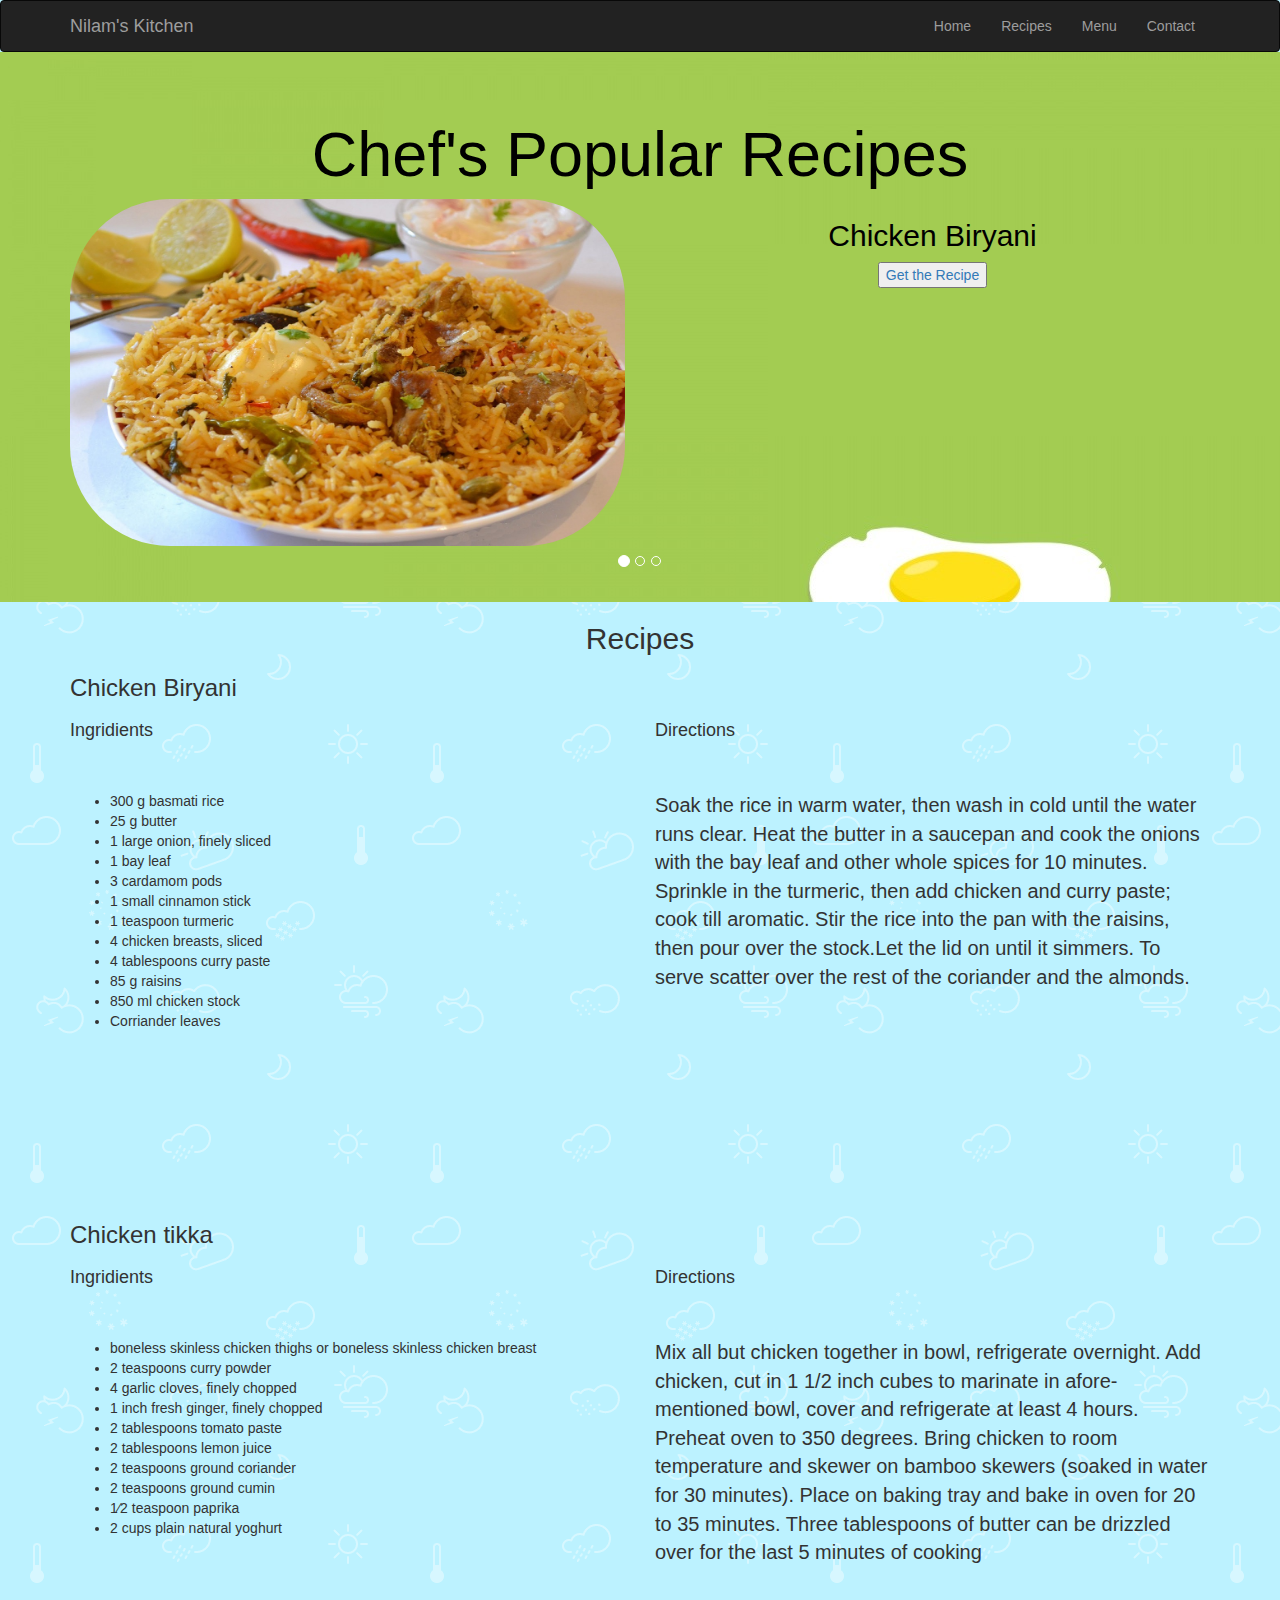
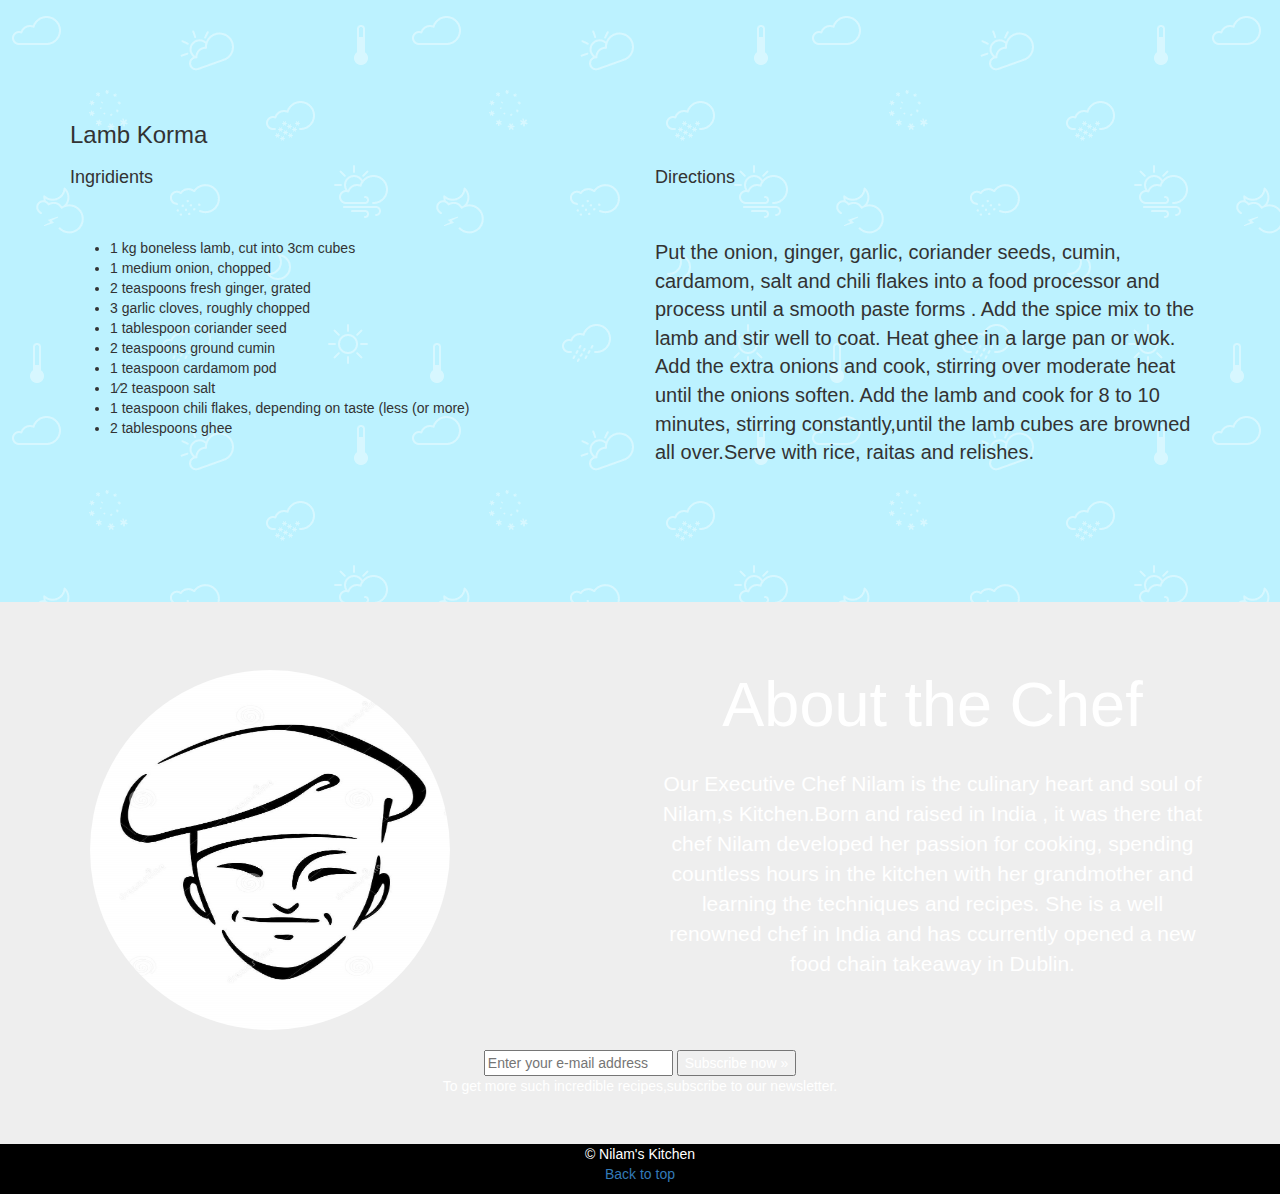
==== About.html @ 0446d21d "Second Commit" ====
<!DOCTYPE html>
<html>
	<head>
		<title>Recipes</title>
		<meta name="viewport" content="width=device-width, initial-scale=1">
		<link rel="stylesheet" href="css/bootstrap.min.css" />
		<link rel="stylesheet" href="https://cdnjs.cloudflare.com/ajax/libs/font-awesome/4.6.3/css/font-awesome.min.css">
		<link rel="stylesheet" href="css/style.css" />
	</head>
	<body background="weather.png">
		
		    <nav class="navbar navbar-inverse " role="navigation">
        <div class="container">

            <div class="navbar-header">
                <button type="button" class="navbar-toggle" data-toggle="collapse" data-target="#bs-example-navbar-collapse-1">
                    <span class="sr-only">Toggle navigation</span>
                    <span class="icon-bar"></span>
                    <span class="icon-bar"></span>
                    <span class="icon-bar"></span>
                </button>
                <a class="navbar-brand" href="index.html">Nilam's Kitchen</a>
            </div>
           
            <div class="collapse navbar-collapse" id="bs-example-navbar-collapse-1">
                <ul class="nav navbar-nav navbar-right">
				<li>
                        <a href="index.html">Home</a>
                    </li>
                    <li>
                        <a href="About.html">Recipes</a>
                    </li>
                    <li>
                        <a href="menu.html">Menu</a>
                    </li>
                    <li>
                        <a href="contact.html">Contact</a>
                    </li>
                </ul>
            </div>
            
        </div>
        
    </nav>

				
		
					<div id="myCarousel" class="carousel slide" data-ride="carousel">

			  <ol class="carousel-indicators">
				<li data-target="#myCarousel" data-slide-to="0" class="active"></li>
				<li data-target="#myCarousel" data-slide-to="1"></li>
				<li data-target="#myCarousel" data-slide-to="2"></li>
				
			  </ol>

			  
			  <div class="carousel-inner" role="listbox">
				<div class="item active">
				  	<div class="jumbotron jumbotron6" id="Home">
						<div class="container">
						<center><h1>Chef's Popular Recipes</h1></center>
							<div class="row">
								<div class="col-md-6 col-sm-12">
									<img src="biryani.jpg" class="img-responsive" id="biryaniimg">
								</div>
								<div class="col-md-6 col-sm-12">
									<h2>Chicken Biryani</h2>
								<button><a href="#biryani">Get the Recipe</a></button>
								</div>
							</div>
							
						</div>
					</div>
				  <div class="carousel-caption">
				
				  </div>
				</div>

				<div class="item">
				 <div class="jumbotron jumbotron7" id="Home">
						<div class="container">
						<center><h1>Chef's Popular Recipes</h1></center>
							<div class="row">
								<div class="col-md-6 col-sm-12">
									<img src="chictik.jpg" class="img-responsive" id="tikkaimg">
								</div>
								<div class="col-md-6 col-sm-12">
									<h2>Chicken Tikka</h2>
								<button><a href="#tikka">Get the Recipe</a></button>
								</div>
							</div>		
						</div>
					</div>
				  <div class="carousel-caption">
	
					
				  </div>
				</div>

				<div class="item">
				 <div class="jumbotron jumbotron8" id="Home">
						<div class="container">
						<center><h1>Chef's Popular Recipes</h1></center>
							<div class="row">
								<div class="col-md-6 col-sm-12">
									<img src="lamb.jpg" class="img-responsive" id="lambimg">
								</div>
								<div class="col-md-6 col-sm-12">
								<h2>Lamb Korma</h2>
								<button><a href="#lambKorma">Get the Recipe</a></button>
								</div>
							</div>
						</div>
				</div>
							
						</div>
					</div>
				  <div class="carousel-caption">
			
				  </div>
				</div>
				

			
			 
			
			<div id="biryani">
			<div class="container">
				<center><h2>Recipes</h2></center>
							<h3>Chicken Biryani</h3>
							<div class="row">
					<div class="col-md-6 col-sm-12">
						<h4>Ingridients</h4>
						</br>
						</br>
						<ul>
						<li>300 g basmati rice</li>
						<li>25 g butter</li>
						<li>1 large onion, finely sliced</li>
						<li>1 bay leaf</li>
						<li>3 cardamom pods</li>
						<li>1 small cinnamon stick</li>
						<li>1 teaspoon turmeric</li>
						<li>4 chicken breasts, sliced</li>
						<li>4 tablespoons curry paste</li>
						<li>85 g raisins</li>
						<li>850 ml chicken stock</li>
						<li>Corriander leaves</li>
						
						
						</ul>
					</div>
					<div class="col-md-6 col-sm-12">
						<h4>Directions</h4>
						</br>
						</br>
						<p>Soak the rice in warm water, then wash in cold until the water runs clear.
						Heat the butter in a saucepan and cook the onions with the bay leaf and other whole spices for 10 minutes.
						 Sprinkle in the turmeric, then add chicken and curry paste; cook till aromatic.
						Stir the rice into the pan with the raisins, then pour over the stock.Let the lid on until it simmers.
						To serve scatter over the rest of the coriander and the almonds.
						</p>
					</div>
				</div>
			</div>
			</div>
			 <div id="tikka">
				<div class="container">
				
							<h3>Chicken tikka</h3>
							<div class="row">
					<div class="col-md-6 col-sm-12">
						<h4>Ingridients</h4>
						</br>
						</br>
						<ul>
						<li>boneless skinless chicken thighs or boneless skinless chicken breast</li>
						<li>2 teaspoons curry powder</li>
						<li>4 garlic cloves, finely chopped</li>
						<li>1 inch fresh ginger, finely chopped</li>
						<li>2 tablespoons tomato paste</li>
						<li>2 tablespoons lemon juice</li>
						<li>2 teaspoons ground coriander</li>
						<li>2 teaspoons ground cumin</li>
						<li>1⁄2 teaspoon paprika</li>
						<li>2 cups plain natural yoghurt</li>
						</ul>
					</div>
					<div class="col-md-6 col-sm-12">
						<h4>Directions</h4>
						</br>
						</br>
						<p>Mix all but chicken together in bowl, refrigerate overnight.
							Add chicken, cut in 1 1/2 inch cubes to marinate in afore-mentioned bowl, cover and refrigerate at least 4 hours.
							Preheat oven to 350 degrees.
							Bring chicken to room temperature and skewer on bamboo skewers (soaked in water for 30 minutes).
							Place on baking tray and bake in oven for 20 to 35 minutes.
							Three tablespoons of butter can be drizzled over for the last 5 minutes of cooking
													</p>
					</div>
				</div>
				</div>
			</div>
			<div id="lambKorma">
				<div class="container">
				
							<h3>Lamb Korma</h3>
						<div class="row">
							<div class="col-md-6 col-sm-12">
							<h4>Ingridients</h4>
							</br>
							</br>
							<ul>
							<li>1 kg boneless lamb, cut into 3cm cubes</li>
							<li>1 medium onion, chopped</li>
							<li>2 teaspoons fresh ginger, grated</li>
							<li>3 garlic cloves, roughly chopped</li>
							<li>1 tablespoon coriander seed</li>
							<li>2 teaspoons ground cumin</li>
							<li>1 teaspoon cardamom pod</li>
							<li>1⁄2 teaspoon salt</li>
							<li>1 teaspoon chili flakes, depending on taste (less (or more)</li>
							<li>2 tablespoons ghee</li>
						
							</ul>
							</div>
							<div class="col-md-6 col-sm-12">
							<h4>Directions</h4>
							</br>
							</br>
							<p>Put the onion, ginger, garlic, coriander seeds, cumin, cardamom,
							salt and chili flakes into a food processor and process until a smooth paste forms .
							Add the spice mix to the lamb and stir well to coat.
							Heat ghee in a large pan or wok. Add the extra onions and cook, stirring over moderate heat until the onions soften.
							Add the lamb and cook for 8 to 10 minutes, stirring constantly,until the lamb cubes are browned all over.Serve with rice, raitas and relishes.
							</p>
							</div>
						</div>
				</div>
			</div>
		
			<div class="item">
				 <div class="jumbotron jumbotron5" id="Home">
						<div class="container">
							<div class="row">
							<div class="col-md-6 col-sm-12">
							<img id="chef" src="chef.jpg" class="img-responsive">
							</div>
									<div class="col-md-6 col-sm-12" >
									<h1>About the Chef</h1>
									</br>
									<p>Our Executive Chef Nilam is the culinary heart and soul of Nilam,s Kitchen.Born and raised in India , it was there
										that chef Nilam developed her passion for cooking, spending countless hours in the kitchen  with her grandmother
										and learning the techniques and recipes. She is a well renowned chef in India and has ccurrently opened a new 
										food chain takeaway in Dublin.</p>
									</div>
									
							</div>
							<center><form class="subscribe themebgpale" action="/subscribe" method="POST">
			  <input type="hidden" name="_csrf" value="gPnp8e59JpYN8sbioqufDUAbdUcecOST8e6ihJmBSKY=" />
			  <input type="email" placeholder="Enter your e-mail address" class="email" name="email" id="email" value="" required />
			  <button class="awesome" type="submit" target="_blank">Subscribe now &raquo;</button>
			  
				<div class="count">To get more such incredible recipes,subscribe to our newsletter.</div>
			  
			</form>	</center>
				
					
						</div>
				</div>
				 
				</div>
		
		
			
		<div class="copyright">
			<div class="container">
				<footer>&copy; Nilam's Kitchen</br><a href= "#">Back to top</a></footer>
			</div>
		</div>
			
		

		<script src="http://code.jquery.com/jquery-1.11.0.min.js"></script>
	<script src="js/bootstrap.js"></script>
		<script>$(function() {
		  $('a[href*="#"]:not([href="#"])').click(function() {
			if (location.pathname.replace(/^\//,'') == this.pathname.replace(/^\//,'') && location.hostname == this.hostname) {
			  var target = $(this.hash);
			  target = target.length ? target : $('[name=' + this.hash.slice(1) +']');
			  if (target.length) {
				$('html, body').animate({
				  scrollTop: target.offset().top
				}, 1000);
				return false;
			  }
			}
		  });
		});
	</script>
	</body>
</html>
---- css/style.css ----
p{
	font-size:20px;
}
.copyright
{
	background-color:black;
	text-align:center;
	color:#fff;
	min-height:50px;
	
}
.info{
	min-height:200px;
}

.menu{min-height:1000px;}
.jumbotron-special
{
	background-image:url('../foodm2.jpg');
	background-attachment:fixed;
    min-height:250px;
    margin-bottom:0px;
	text-align:center;
}
.big{
	font-size:50px;
}
#tandoori{
	min-height:600px;
}
#biryani{
	min-height:600px;
}
#sun{
	min-height:600px;
}
#chef{
	height:400px;
	width:400px;
	border-radius: 350px;
    
    padding: 20px; 
}
.contact{
	min-height:600px;
	
}
.color{
	min-height:150px;
}
.jumbotron1
{
	background-image:url('../food2.jpg');
	background-attachment:fixed;
    min-height:500px;
    margin-bottom:0px;
	text-align:center;
}
.jumbotron2
{
	background-image:url('../back.jpg');
	background-attachment:fixed;
    min-height:500px;
    margin-bottom:0px;
	text-align:center;
}
.jumbotron3
{
	background-image:url('../food4.jpg');
	background-attachment:fixed;
    min-height:500px;
    margin-bottom:0px;
	text-align:center;
}
.big{
	font-size:70px;
}
.navbar { margin-bottom:0px ; }
.carousel-caption { margin-top:0px; }
.jumbotron4
{
	background-image:url('../foodm3.jpg');
	background-attachment:fixed;
    min-height:300px;
    margin-bottom:0px;
	text-align:center;
	color:white;
}
.jumbotron5
{
	background-image:url('../download.jpg');
	background-attachment:fixed;
    min-height:300px;
    margin-bottom:0px;
	text-align:center;
	color:white;
}
.comment{
	min-height:600px;
}
.address{
	min-height:500px;
}
.fa{
		padding:15px;
		font-size:50px;
	}
	.jumbotron6
{
	background-image:url('../background.jpg');
	background-attachment:fixed;
    min-height:550px;
    margin-bottom:0px;
	color:black;
	text-align:center;
}.jumbotron7
{
	background-image:url('../background.jpg');
	background-attachment:fixed;
    min-height:550px;
    margin-bottom:0px;
	color:black;
		text-align:center;
}.jumbotron8
{
	background-image:url('../background.jpg');
	background-attachment:fixed;
    min-height:550px;
    margin-bottom:0px;
	color:black;
	text-align:center;
	}

#biryaniimg
	{

	border-radius: 100px;

}
#tikkaimg
{

	border-radius: 100px;
    

}
#lambimg
{

	border-radius: 100px;
    
 }
 #lambKorma{
	 min-height:500px;
 }
 #tikka{
	 min-height:500px;
 }
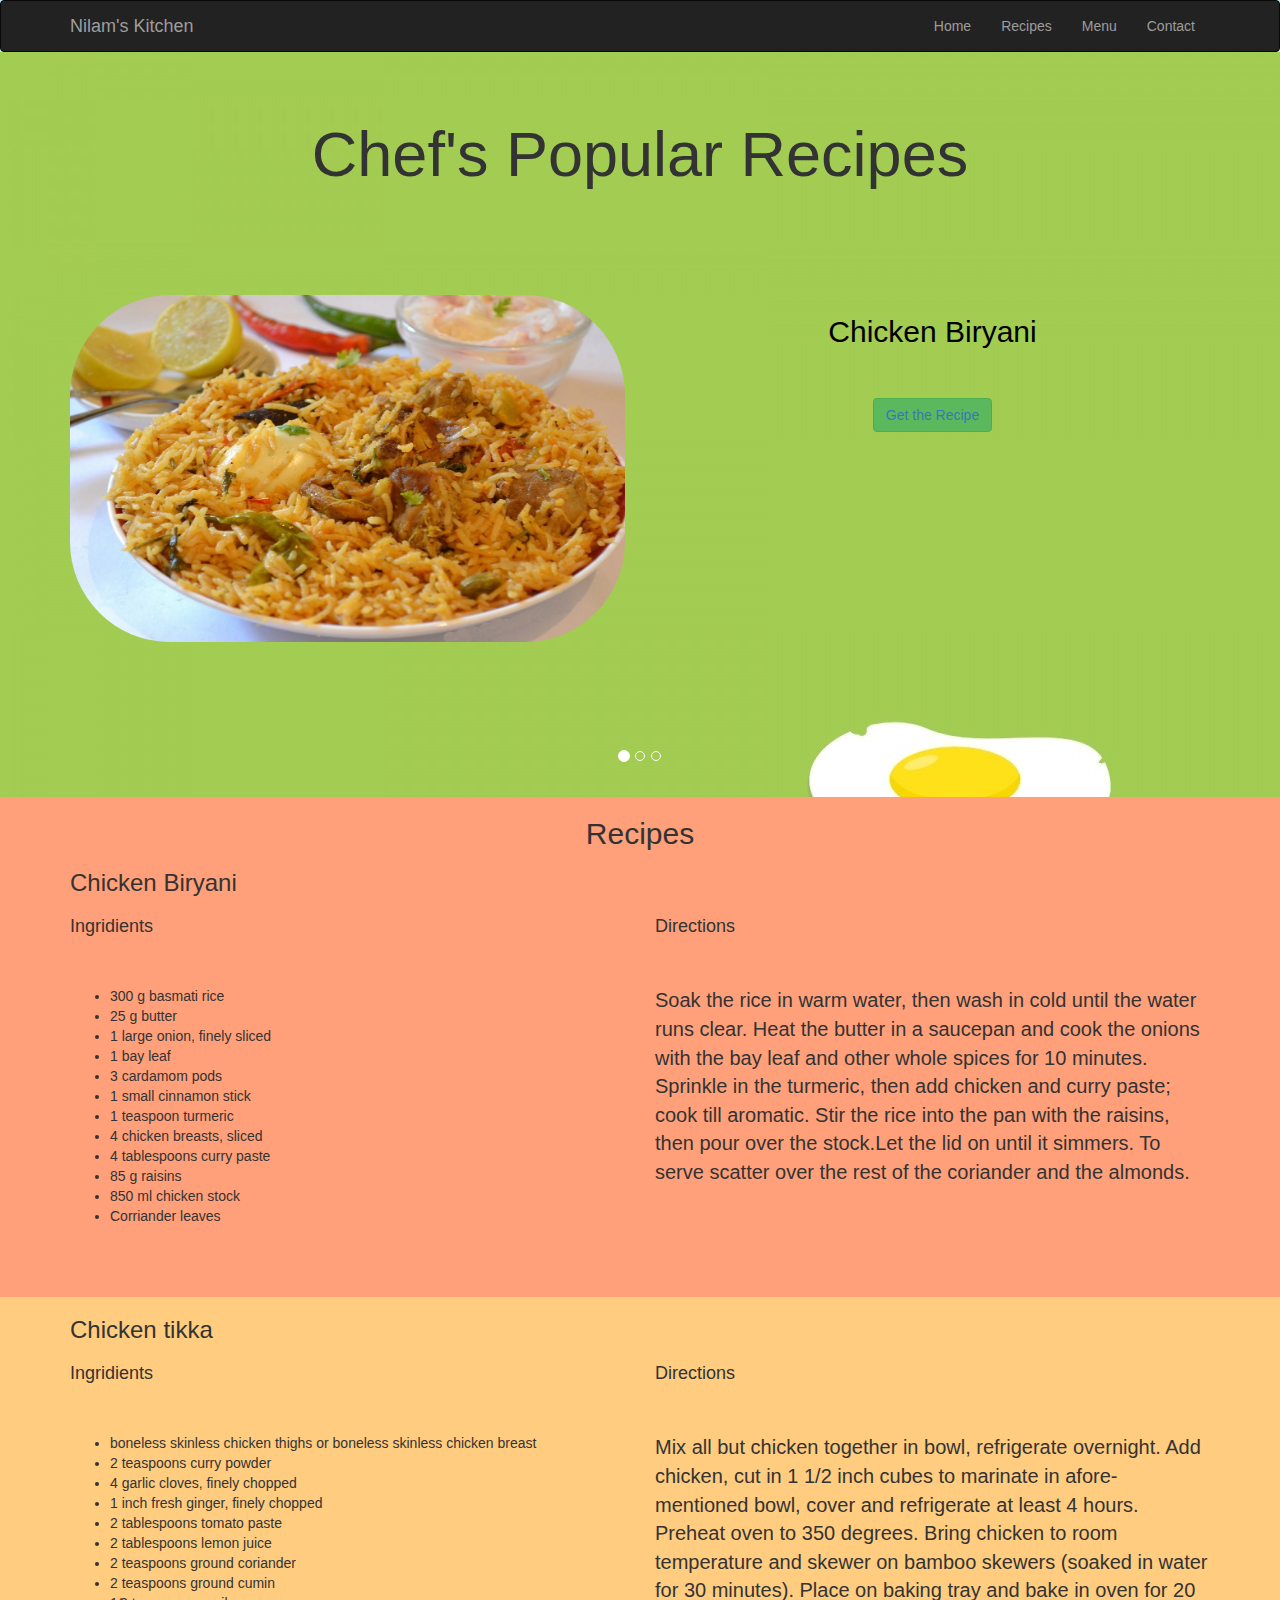
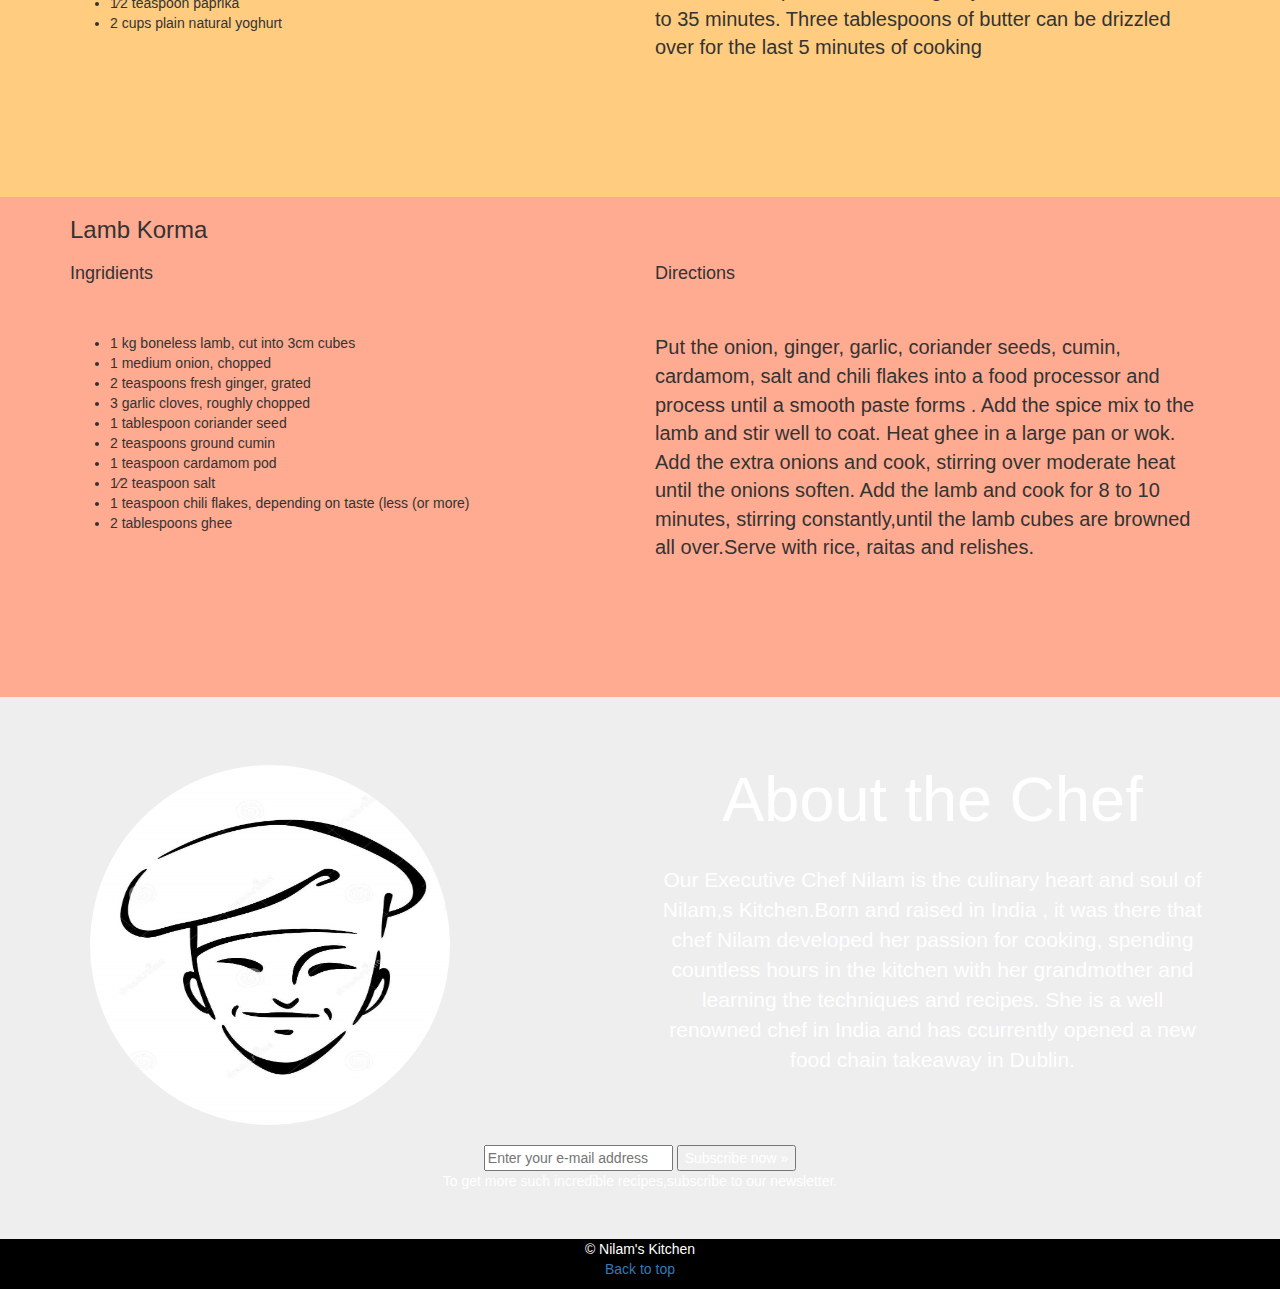
==== commit 9a085e7f: "Third Commit" ====
--- a/About.html
+++ b/About.html
@@ -41,8 +41,12 @@
             
         </div>
         
-    </nav>
-
+    </nav>		
+			<div class="jumbotron jumbotron9">
+				<div class="container">		
+				<center><h1 class="big">Chef's Popular Recipes</h1></center>
+				</div>
+			</div>
 				
 		
 					<div id="myCarousel" class="carousel slide" data-ride="carousel">
@@ -59,14 +63,16 @@
 				<div class="item active">
 				  	<div class="jumbotron jumbotron6" id="Home">
 						<div class="container">
-						<center><h1>Chef's Popular Recipes</h1></center>
+						
 							<div class="row">
 								<div class="col-md-6 col-sm-12">
 									<img src="biryani.jpg" class="img-responsive" id="biryaniimg">
 								</div>
 								<div class="col-md-6 col-sm-12">
 									<h2>Chicken Biryani</h2>
-								<button><a href="#biryani">Get the Recipe</a></button>
+									</br>
+									</br>
+								<button type="button" class="btn btn-success"><a href="#biryani">Get the Recipe</a></button>
 								</div>
 							</div>
 							
@@ -80,14 +86,16 @@
 				<div class="item">
 				 <div class="jumbotron jumbotron7" id="Home">
 						<div class="container">
-						<center><h1>Chef's Popular Recipes</h1></center>
+						
 							<div class="row">
 								<div class="col-md-6 col-sm-12">
 									<img src="chictik.jpg" class="img-responsive" id="tikkaimg">
 								</div>
 								<div class="col-md-6 col-sm-12">
 									<h2>Chicken Tikka</h2>
-								<button><a href="#tikka">Get the Recipe</a></button>
+									</br>
+									</br>
+								<button type="button" class="btn btn-success"><a href="#tikka">Get the Recipe</a></button>
 								</div>
 							</div>		
 						</div>
@@ -101,14 +109,16 @@
 				<div class="item">
 				 <div class="jumbotron jumbotron8" id="Home">
 						<div class="container">
-						<center><h1>Chef's Popular Recipes</h1></center>
+					
 							<div class="row">
 								<div class="col-md-6 col-sm-12">
 									<img src="lamb.jpg" class="img-responsive" id="lambimg">
 								</div>
 								<div class="col-md-6 col-sm-12">
 								<h2>Lamb Korma</h2>
-								<button><a href="#lambKorma">Get the Recipe</a></button>
+								</br>
+								</br>
+								<button type="button" class="btn btn-success"><a href="#lambKorma">Get the Recipe</a></button>
 								</div>
 							</div>
 						</div>
@@ -125,7 +135,7 @@
 			
 			 
 			
-			<div id="biryani">
+			<div id="biryani" class="bir">
 			<div class="container">
 				<center><h2>Recipes</h2></center>
 							<h3>Chicken Biryani</h3>
@@ -147,8 +157,6 @@
 						<li>85 g raisins</li>
 						<li>850 ml chicken stock</li>
 						<li>Corriander leaves</li>
-						
-						
 						</ul>
 					</div>
 					<div class="col-md-6 col-sm-12">
@@ -165,7 +173,7 @@
 				</div>
 			</div>
 			</div>
-			 <div id="tikka">
+			 <div id="tikka" class="tik">
 				<div class="container">
 				
 							<h3>Chicken tikka</h3>
@@ -202,7 +210,7 @@
 				</div>
 				</div>
 			</div>
-			<div id="lambKorma">
+			<div id="lambKorma" class="lam">
 				<div class="container">
 				
 							<h3>Lamb Korma</h3>
--- a/css/style.css
+++ b/css/style.css
@@ -148,13 +148,27 @@
 {
 
 	border-radius: 100px;
+
     
  }
  #lambKorma{
 	 min-height:500px;
+	 	background-color:#FFAB91;
  }
  #tikka{
 	 min-height:500px;
+	 background-color:#FFCC80;
  }
-	
-	+#biryani{
+	min-height:500px;
+	background-color:#FFA07A;
+}
+#popular{
+	background-color:#9CCC65   ; 
+
+}
+.jumbotron9
+{
+	background-image:url('../background1.jpg');
+	margin-bottom:0px;
+}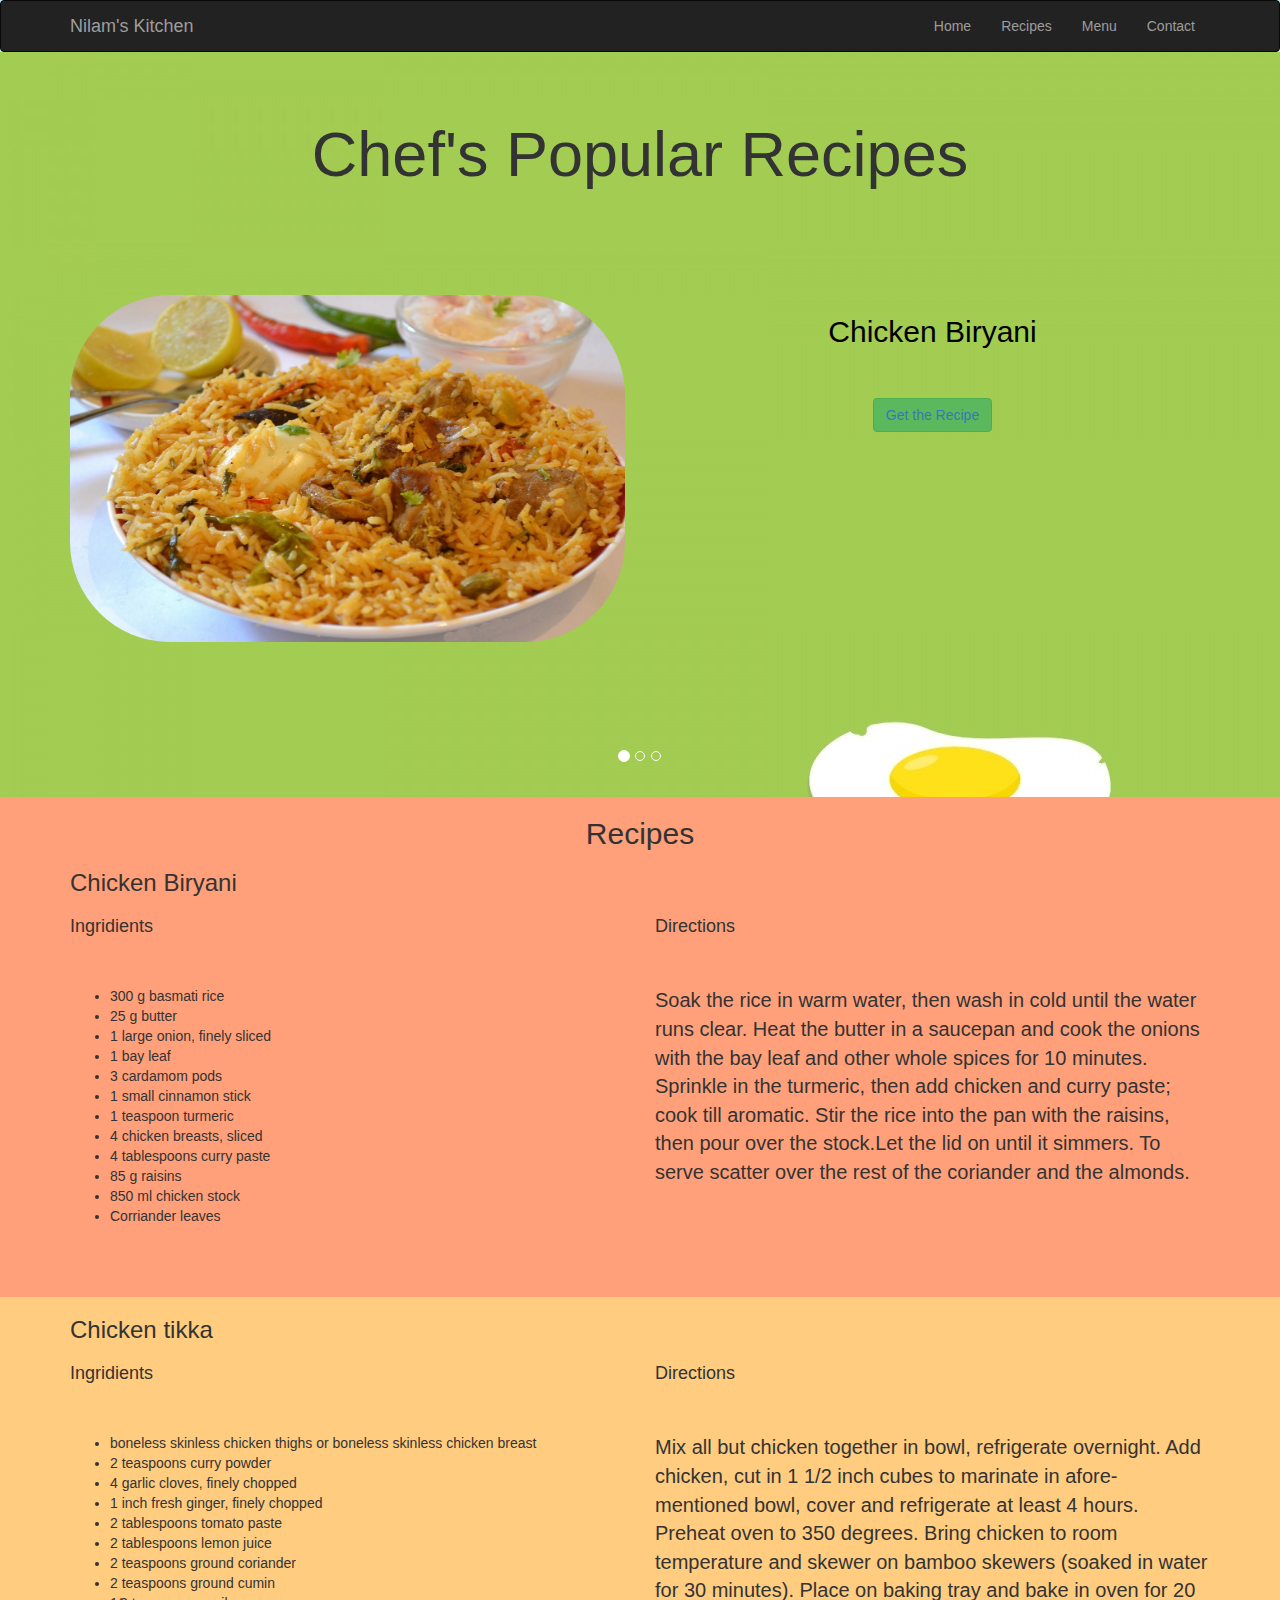
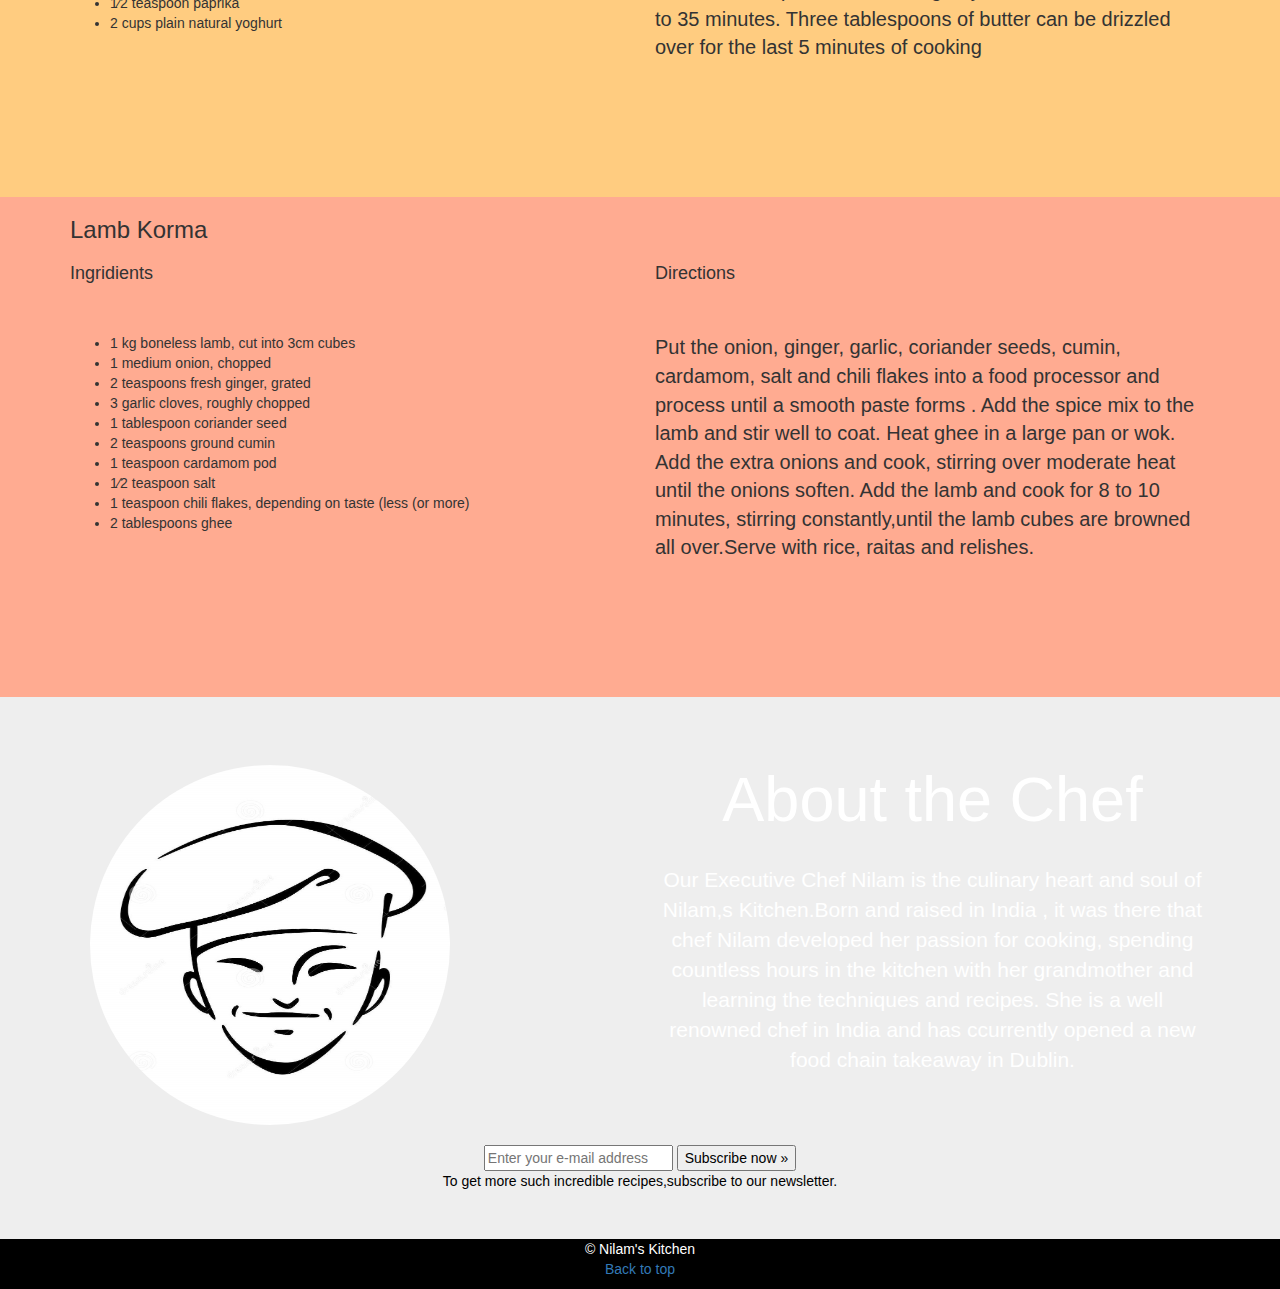
==== commit 7718895e: "Addition of map jsc" ====
--- a/About.html
+++ b/About.html
@@ -72,7 +72,7 @@
 									<h2>Chicken Biryani</h2>
 									</br>
 									</br>
-								<button type="button" class="btn btn-success"><a href="#biryani">Get the Recipe</a></button>
+								<button type="button" class="btn btn-success"><a href="#biryani1">Get the Recipe</a></button>
 								</div>
 							</div>
 							
@@ -135,7 +135,7 @@
 			
 			 
 			
-			<div id="biryani" class="bir">
+			<div id="biryani1" class="bir">
 			<div class="container">
 				<center><h2>Recipes</h2></center>
 							<h3>Chicken Biryani</h3>
@@ -266,9 +266,9 @@
 									
 							</div>
 							<center><form class="subscribe themebgpale" action="/subscribe" method="POST">
-			  <input type="hidden" name="_csrf" value="gPnp8e59JpYN8sbioqufDUAbdUcecOST8e6ihJmBSKY=" />
+			  <input type="hidden" name="_csrf" value="text" />
 			  <input type="email" placeholder="Enter your e-mail address" class="email" name="email" id="email" value="" required />
-			  <button class="awesome" type="submit" target="_blank">Subscribe now &raquo;</button>
+			  <button class="awesome" type="submit" >Subscribe now &raquo;</button>
 			  
 				<div class="count">To get more such incredible recipes,subscribe to our newsletter.</div>
 			  
--- a/css/style.css
+++ b/css/style.css
@@ -96,10 +96,10 @@
 	color:white;
 }
 .comment{
-	min-height:600px;
+	min-height:500px;
 }
 .address{
-	min-height:500px;
+	min-height:400px;
 }
 .fa{
 		padding:15px;
@@ -129,6 +129,7 @@
     margin-bottom:0px;
 	color:black;
 	text-align:center;
+	
 	}
 
 #biryaniimg
@@ -159,7 +160,7 @@
 	 min-height:500px;
 	 background-color:#FFCC80;
  }
-#biryani{
+#biryani1{
 	min-height:500px;
 	background-color:#FFA07A;
 }
@@ -171,4 +172,12 @@
 {
 	background-image:url('../background1.jpg');
 	margin-bottom:0px;
-}+}
+ #map {
+   width: 100%;
+   height: 400px;
+   background-color: grey;
+ }
+ .subscribe{
+	 color:black;
+ }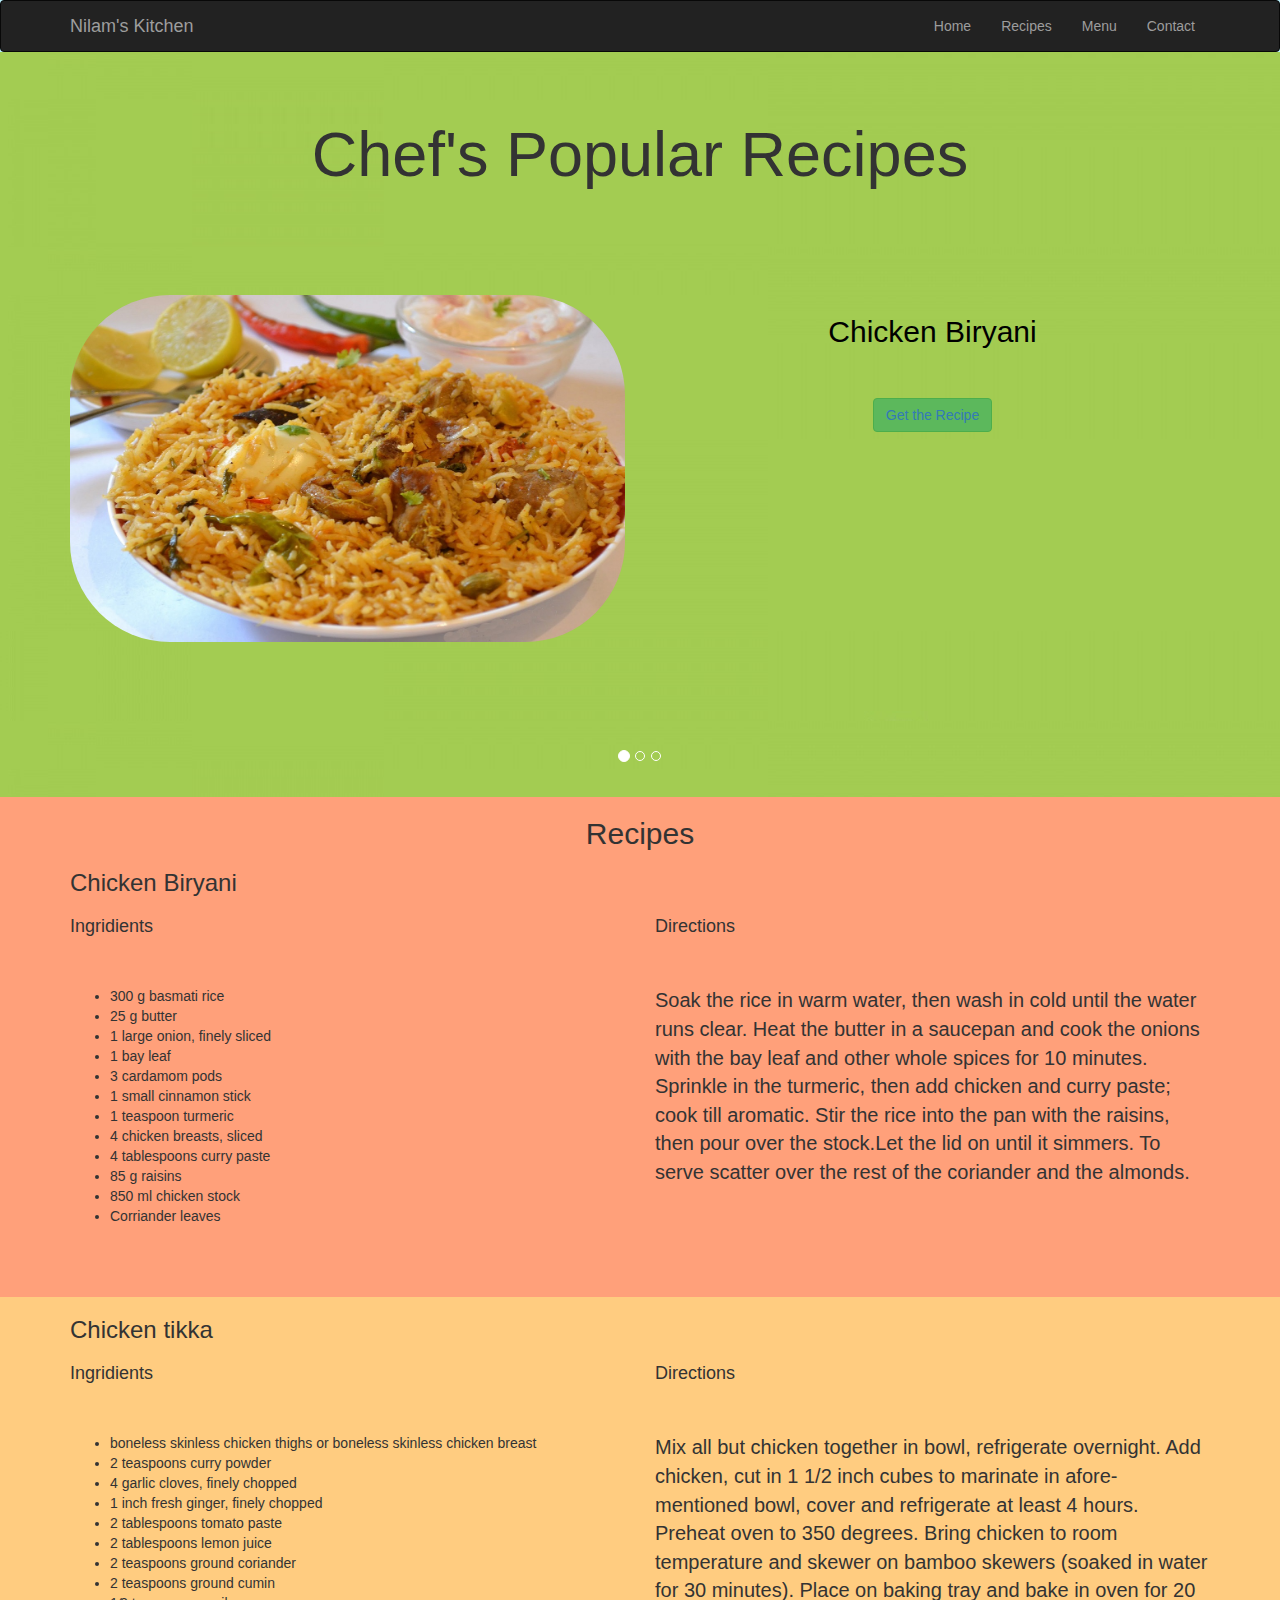
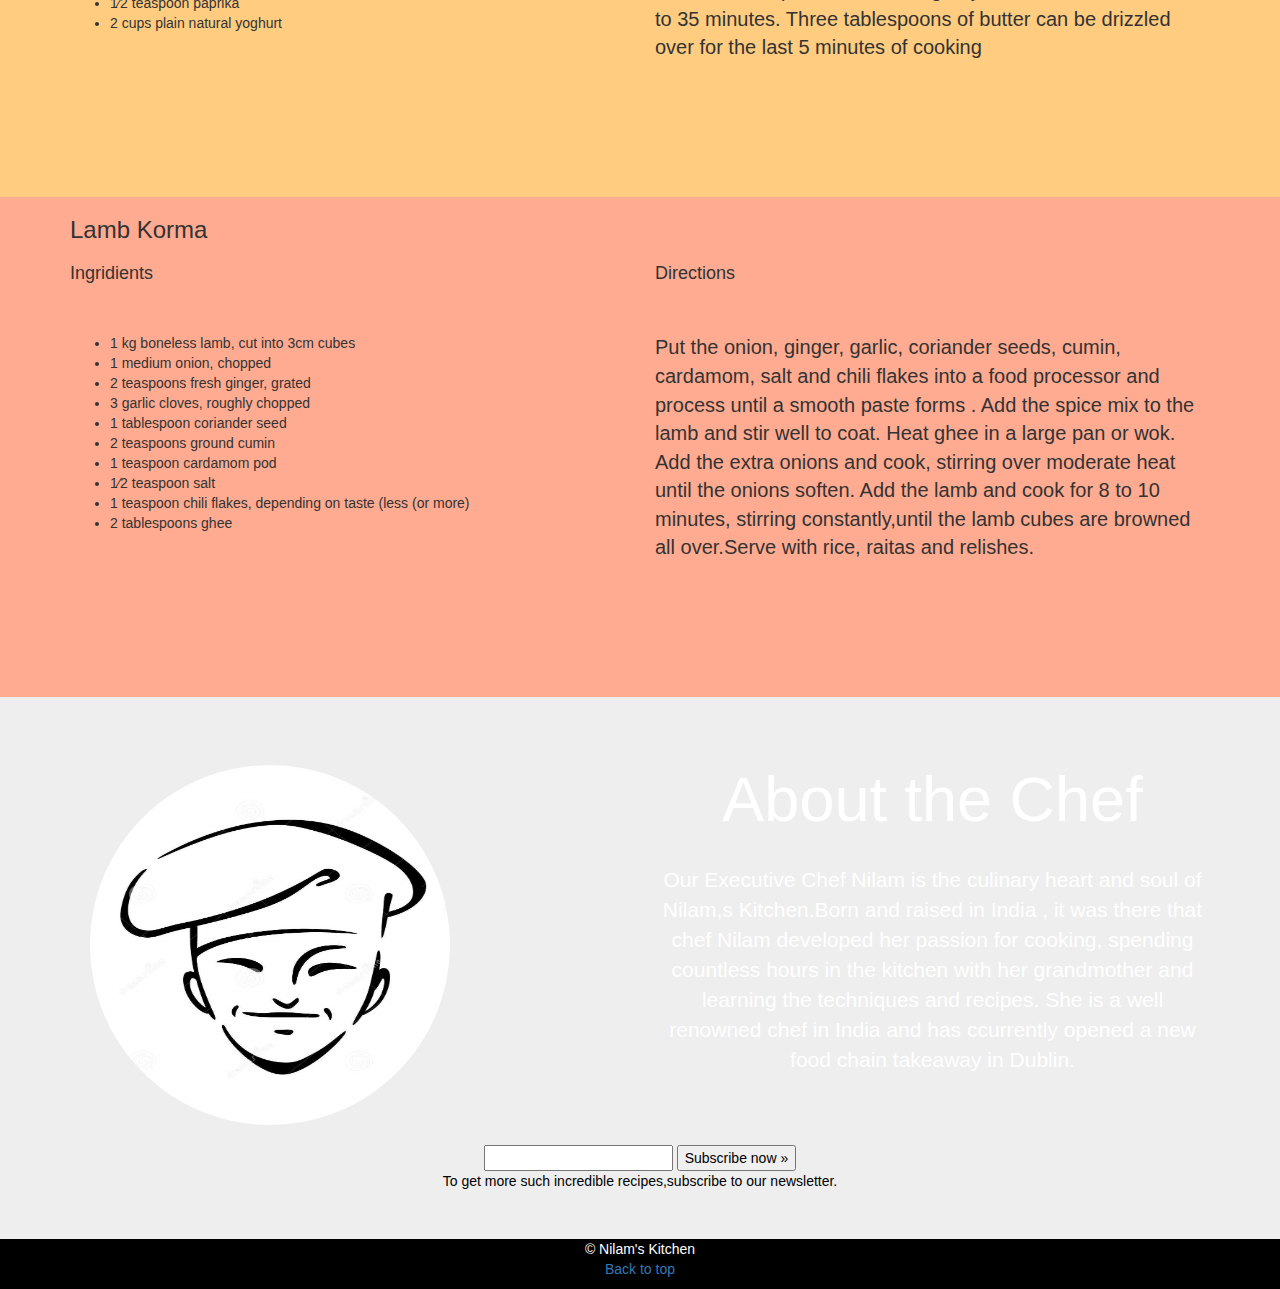
==== commit e77b5ac5: "added the subscription redirect button" ====
--- a/About.html
+++ b/About.html
@@ -265,10 +265,10 @@
 									</div>
 									
 							</div>
-							<center><form class="subscribe themebgpale" action="/subscribe" method="POST">
+							<center><form class="subscribe themebgpale" >
 			  <input type="hidden" name="_csrf" value="text" />
-			  <input type="email" placeholder="Enter your e-mail address" class="email" name="email" id="email" value="" required />
-			  <button class="awesome" type="submit" >Subscribe now &raquo;</button>
+			  <input type="email" class="email" name="email" id="email" value="" required />
+			  <button id="myButton">Subscribe now &raquo;</button>
 			  
 				<div class="count">To get more such incredible recipes,subscribe to our newsletter.</div>
 			  
@@ -307,5 +307,10 @@
 		  });
 		});
 	</script>
+	<script type="text/javascript">
+    document.getElementById("myButton").onclick = function () {
+        location.href = "thanks.html";
+    };
+</script>
 	</body>
 </html>	--- a/css/style.css
+++ b/css/style.css
@@ -180,4 +180,5 @@
  }
  .subscribe{
 	 color:black;
- }+ }
+ 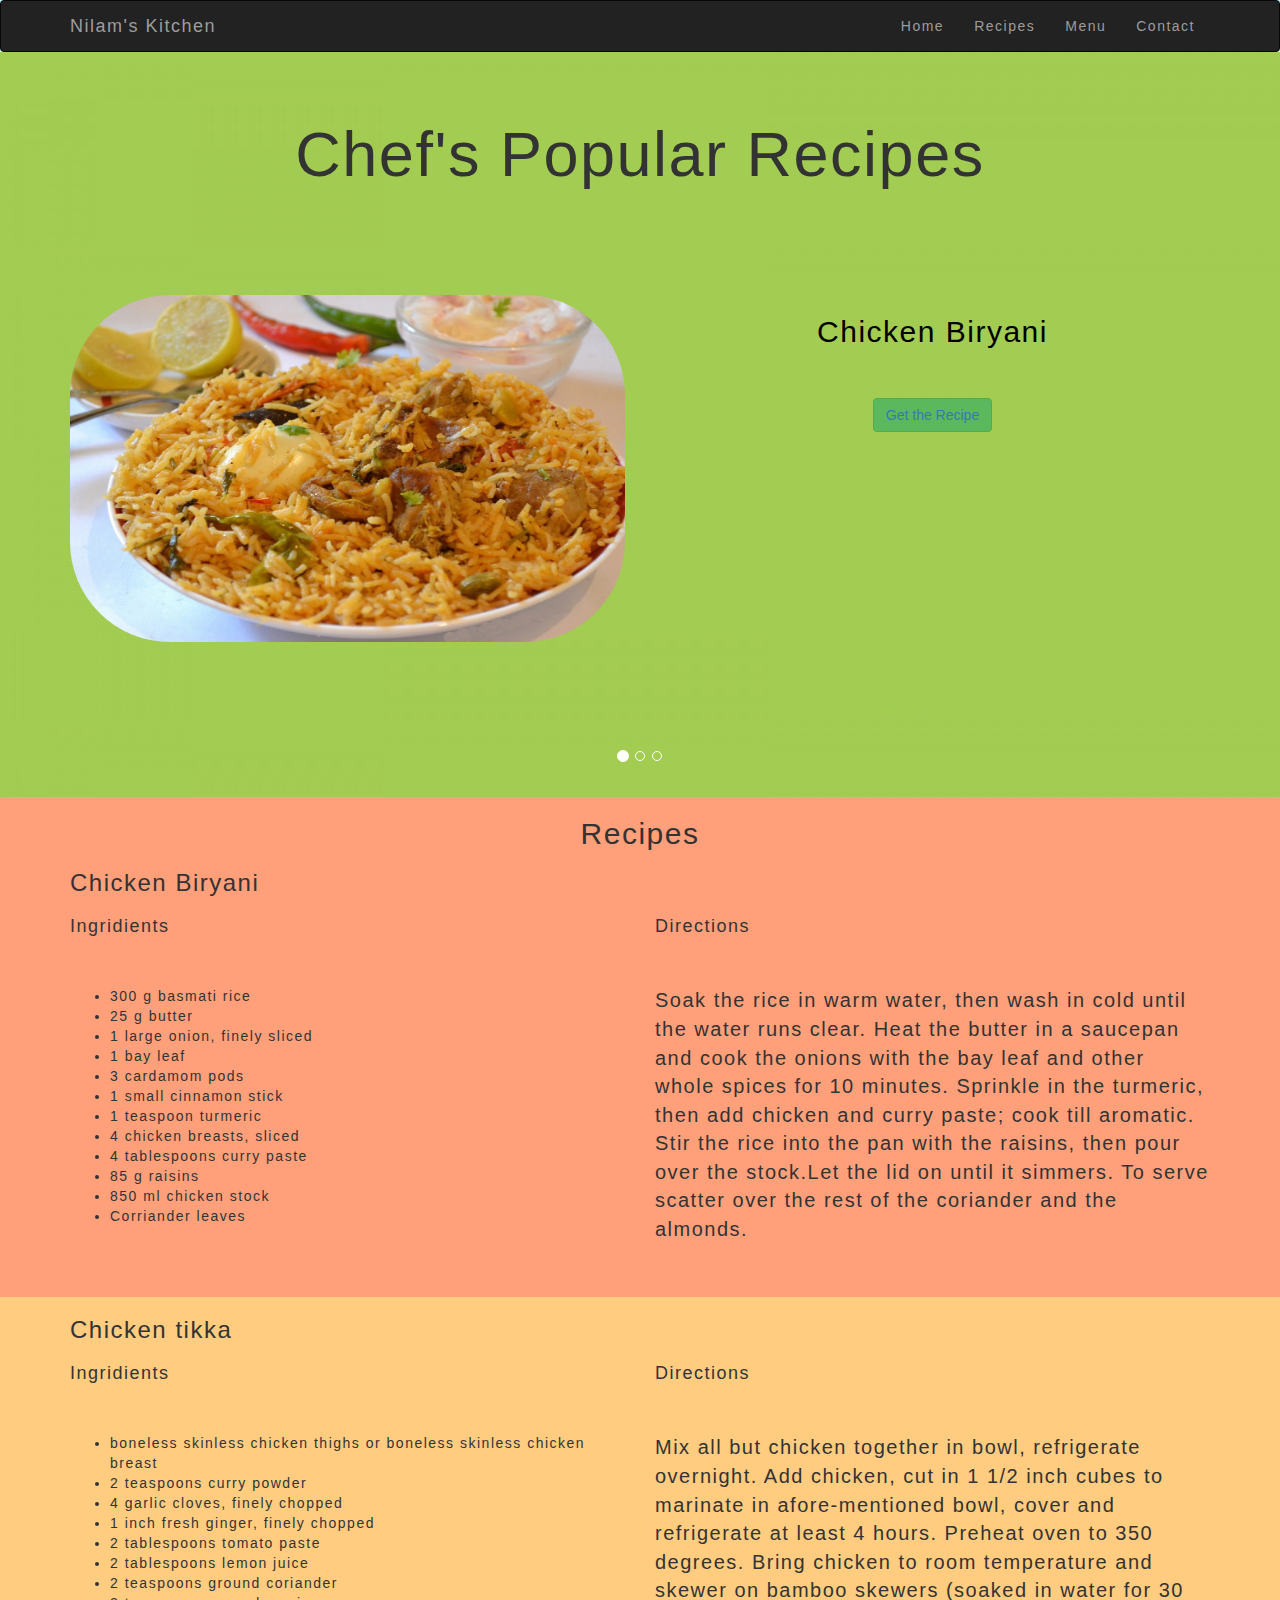
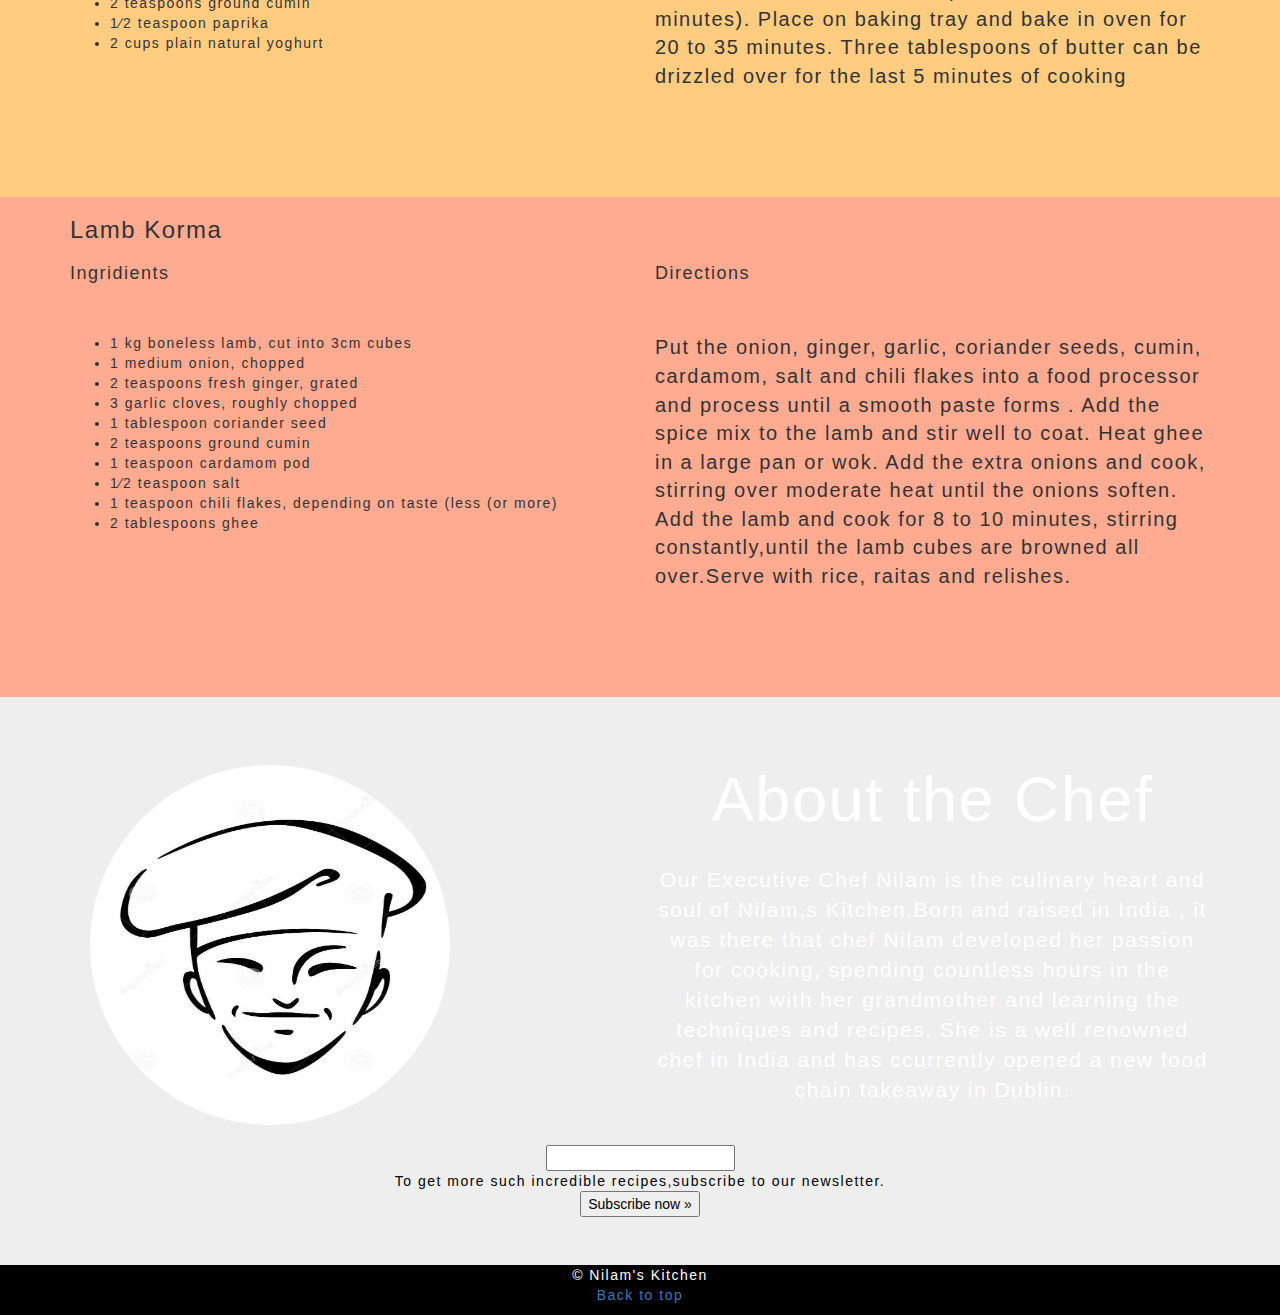
==== commit 0ae48ee3: "subscribe button working" ====
--- a/About.html
+++ b/About.html
@@ -268,13 +268,13 @@
 							<center><form class="subscribe themebgpale" >
 			  <input type="hidden" name="_csrf" value="text" />
 			  <input type="email" class="email" name="email" id="email" value="" required />
-			  <button id="myButton">Subscribe now &raquo;</button>
+			 
 			  
 				<div class="count">To get more such incredible recipes,subscribe to our newsletter.</div>
 			  
-			</form>	</center>
-				
-					
+			</form>
+				 <button id="myButton" class="subscribe">Subscribe now &raquo;</button>
+						</center>
 						</div>
 				</div>
 				 
--- a/css/style.css
+++ b/css/style.css
@@ -1,3 +1,6 @@
+body{
+	letter-spacing:1.5px;
+}
 p{
 	font-size:20px;
 }
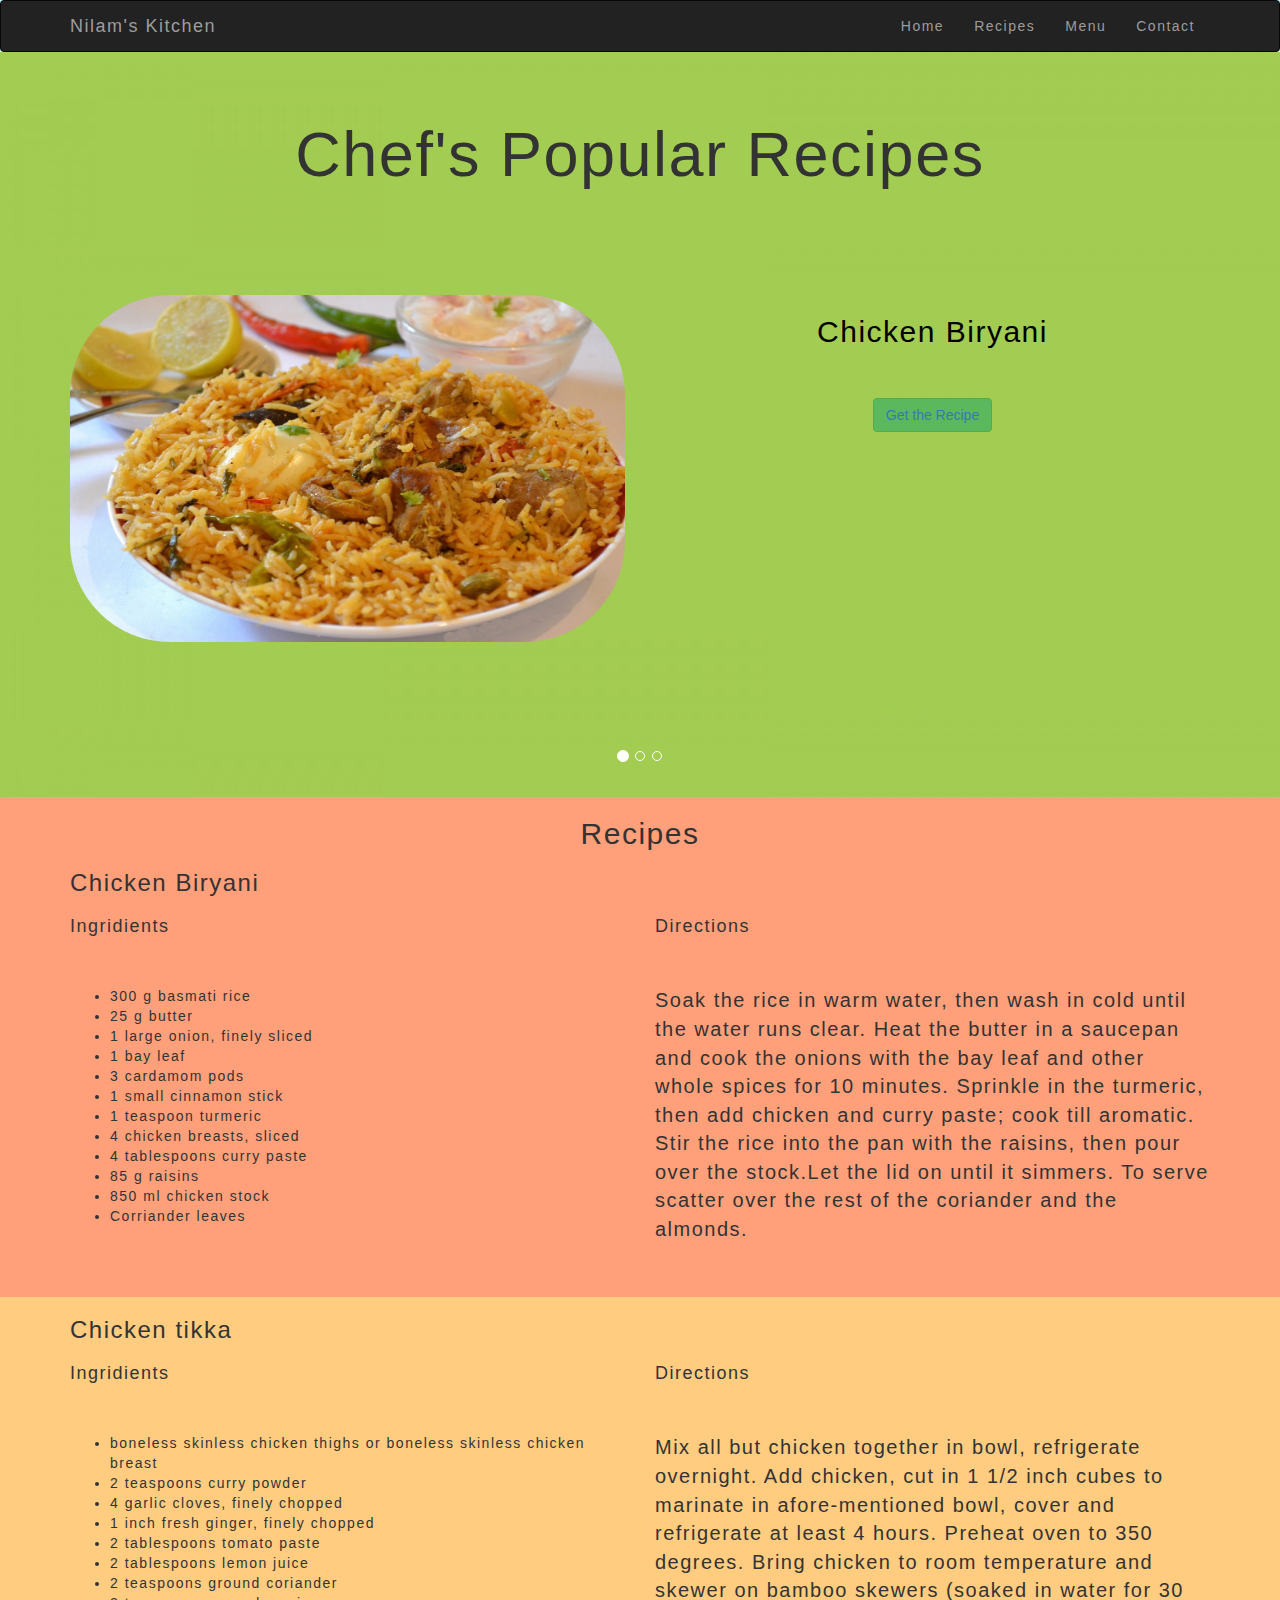
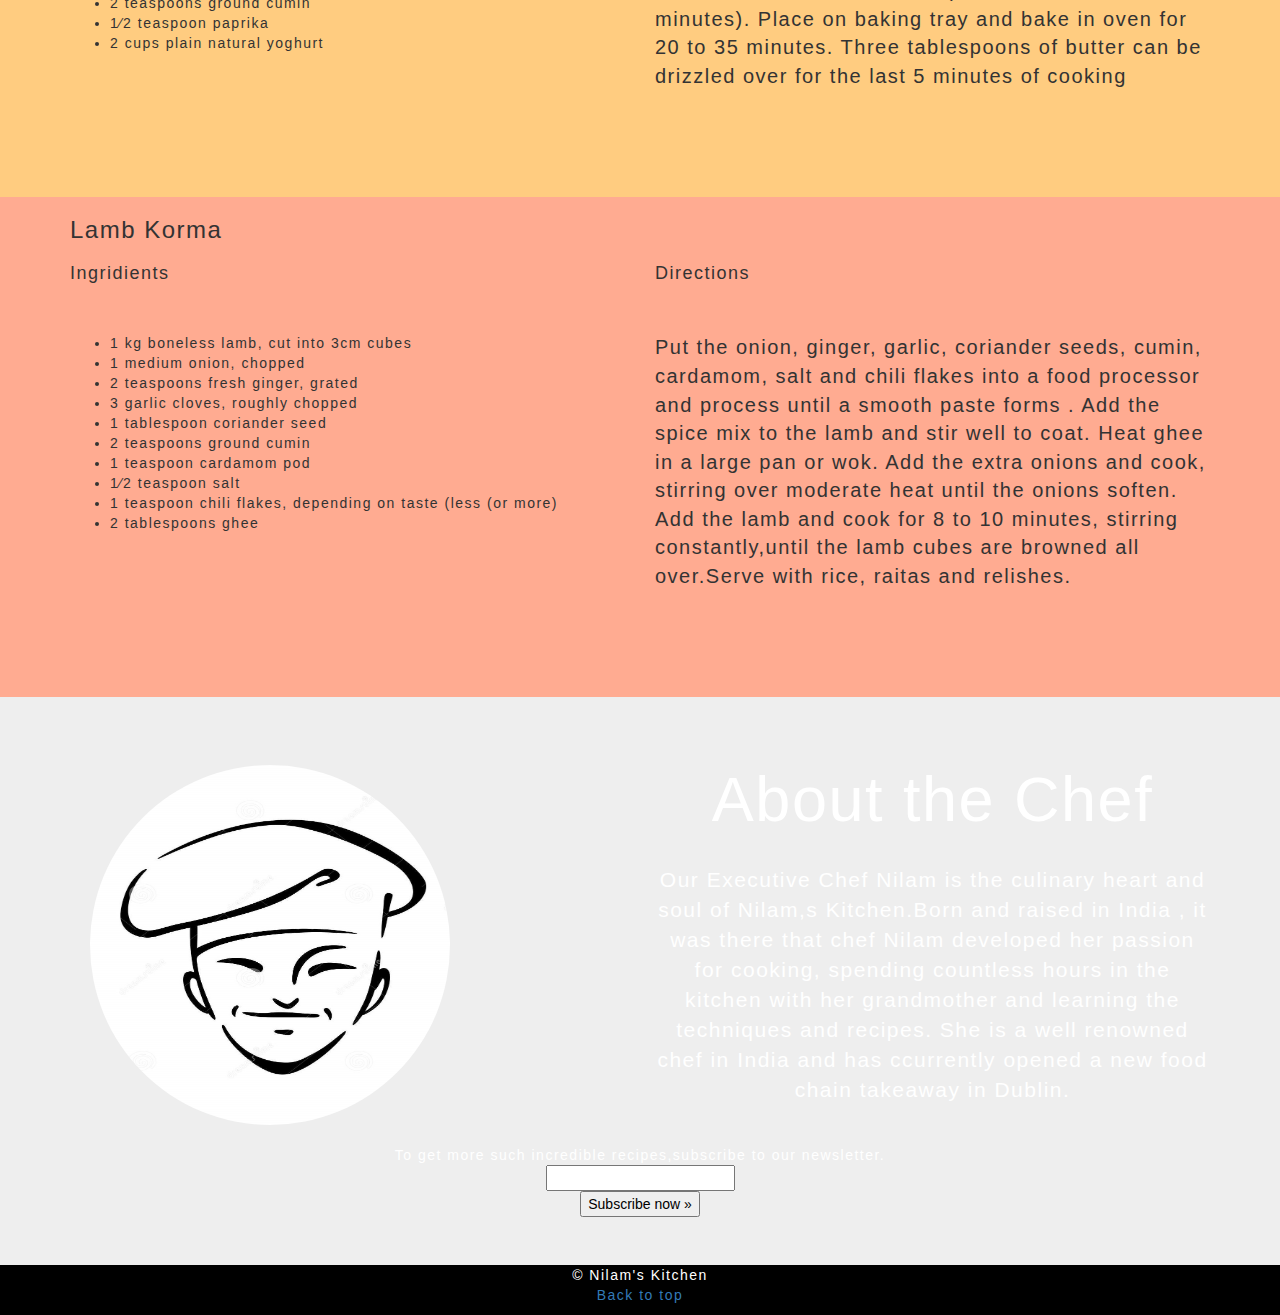
==== commit 31ba6a20: "smooth scroll" ====
--- a/About.html
+++ b/About.html
@@ -6,6 +6,7 @@
 		<link rel="stylesheet" href="css/bootstrap.min.css" />
 		<link rel="stylesheet" href="https://cdnjs.cloudflare.com/ajax/libs/font-awesome/4.6.3/css/font-awesome.min.css">
 		<link rel="stylesheet" href="css/style.css" />
+		<link rel="icon" type="image/png" href="nk.png">
 	</head>
 	<body background="weather.png">
 		
@@ -265,22 +266,24 @@
 									</div>
 									
 							</div>
-							<center><form class="subscribe themebgpale" >
+							<center><div class="count">To get more such incredible recipes,subscribe to our newsletter.</div>
+							<form class="subscribe themebgpale" >
 			  <input type="hidden" name="_csrf" value="text" />
 			  <input type="email" class="email" name="email" id="email" value="" required />
 			 
 			  
-				<div class="count">To get more such incredible recipes,subscribe to our newsletter.</div>
+			
 			  
 			</form>
 				 <button id="myButton" class="subscribe">Subscribe now &raquo;</button>
+				 	
 						</center>
 						</div>
 				</div>
 				 
 				</div>
 		
-		
+		<a href="#" class="back-to-top">Back to Top</a>
 			
 		<div class="copyright">
 			<div class="container">
@@ -311,6 +314,21 @@
     document.getElementById("myButton").onclick = function () {
         location.href = "thanks.html";
     };
+	var amountScrolled = 300;
+
+			$(window).scroll(function() {
+				if ( $(window).scrollTop() > amountScrolled ) {
+					$('a.back-to-top').fadeIn('slow');
+				} else {
+					$('a.back-to-top').fadeOut('slow');
+				}
+			});
+			$('a.back-to-top').click(function() {
+	$('html, body').animate({
+		scrollTop: 0
+	}, 700);
+	return false;
+});
 </script>
 	</body>
 </html>	--- a/css/style.css
+++ b/css/style.css
@@ -184,4 +184,14 @@
  .subscribe{
 	 color:black;
  }
- + a.back-to-top {
+	display: none;
+	width: 30px;
+	height: 30px;
+	text-indent: -9999px;
+	position: fixed;
+	z-index: 999;
+	right: 20px;
+	bottom: 20px;
+	background: grey no-repeat center 43%;
+	